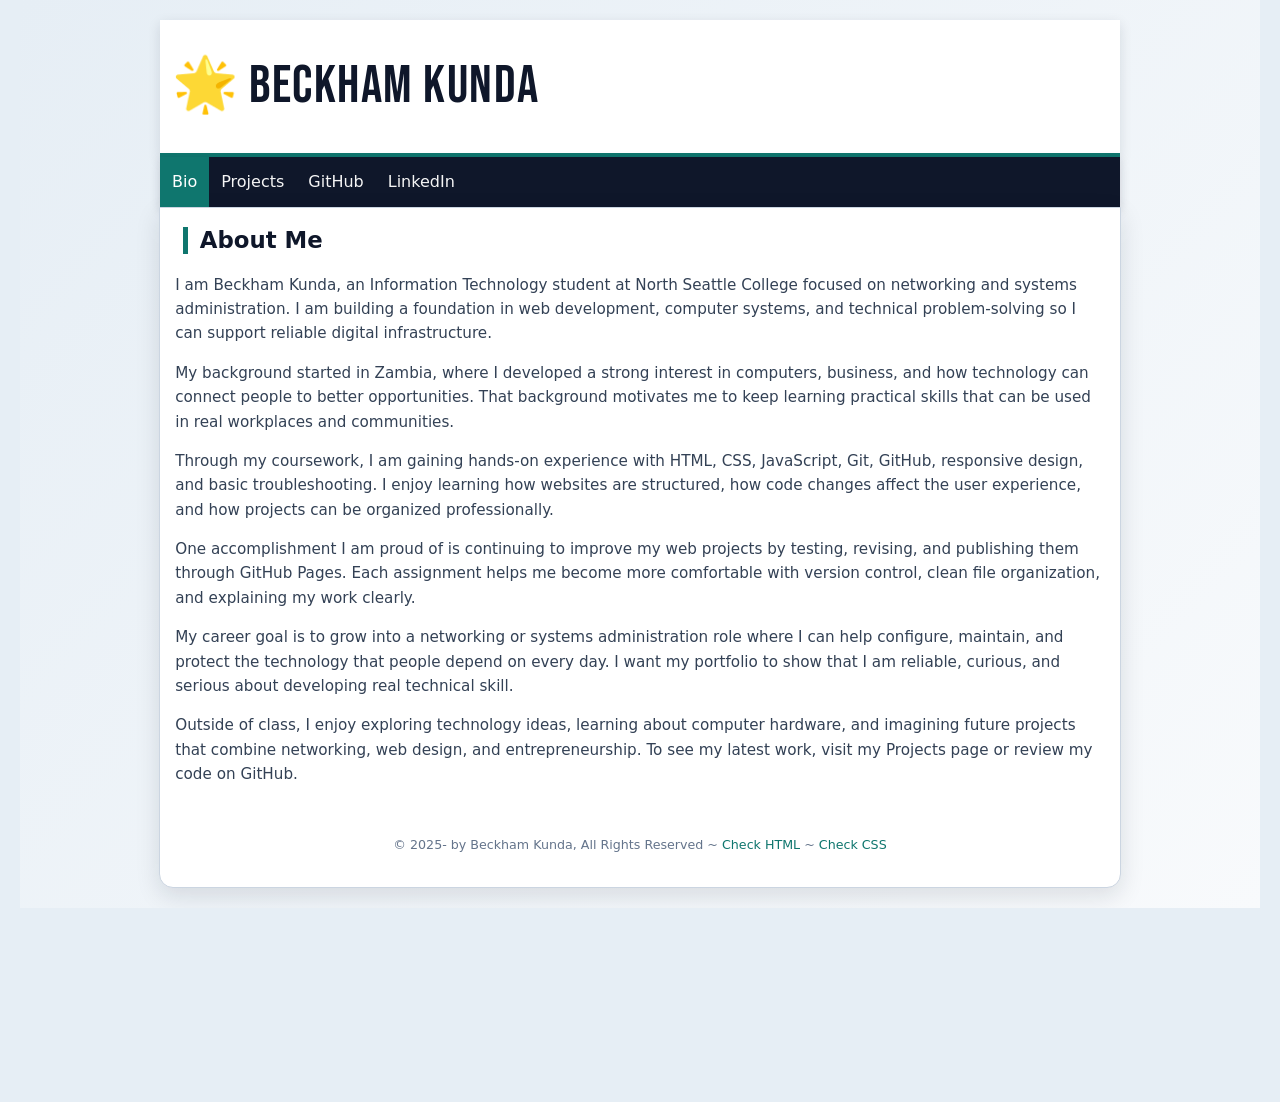
==== index.html @ ca9b9103 "git add . git commit -m "Customize Beckham Kunda portal bio, projects, photos, and design" git push" ====
<!DOCTYPE html>
<html lang="en">
    <head>
        <meta charset="UTF-8">
        <title>Beckham Kunda's Portal</title>
        <link rel="stylesheet" href="css/main.css">
        <link rel="stylesheet" href="css/nav.css">
        <link rel="stylesheet" href="css/animated-star.css">
        <link href="https://fonts.googleapis.com/css2?family=Bebas+Neue&display=swap" rel="stylesheet">
        <link rel="icon" href="data:image/svg+xml,<svg xmlns=%22http://www.w3.org/2000/svg%22 viewBox=%220 0 100 100%22><text y=%22.9em%22 font-size=%2290%22>🌟</text></svg>">
        <style>
        h1 {
            font-family: 'Bebas Neue', sans-serif;
            font-size: 3.5rem;
            color: #0f172a;
            letter-spacing: 1.5px;
        }
        </style>
    </head>
    <body>
        <header>
            <h1>
                <span class="animated-star" aria-label="Achiever Star">🌟</span> Beckham Kunda
            </h1>
            <nav class="topnav" id="myTopnav">
                <a href="index.html" class="active">Bio</a>
                <a href="projects.html">Projects</a>
                <a href="https://github.com/beckhamkunda67" target="_blank">GitHub</a>
                <a href="#" target="_blank">LinkedIn</a>
                <a href="javascript:void(0);" class="icon" onclick="myFunction()">&#9776;</a>
            </nav>
        </header>
        
        <main class="wrapper">
            <picture class="profile">
                <source media="(min-width: 1200px)" srcset="images/desktop.jpg">
                <source media="(min-width: 501px)" srcset="images/tablet.jpg">
                <img src="images/phone.jpg" alt="Photo of Beckham Kunda">
            </picture>   

            <h2 class="subheader">About Me</h2>
            
            <p>I am Beckham Kunda, an Information Technology student at North Seattle College focused on networking and systems administration. I am building a foundation in web development, computer systems, and technical problem-solving so I can support reliable digital infrastructure.</p>

            <p>My background started in Zambia, where I developed a strong interest in computers, business, and how technology can connect people to better opportunities. That background motivates me to keep learning practical skills that can be used in real workplaces and communities.</p>

            <p>Through my coursework, I am gaining hands-on experience with HTML, CSS, JavaScript, Git, GitHub, responsive design, and basic troubleshooting. I enjoy learning how websites are structured, how code changes affect the user experience, and how projects can be organized professionally.</p>

            <p>One accomplishment I am proud of is continuing to improve my web projects by testing, revising, and publishing them through GitHub Pages. Each assignment helps me become more comfortable with version control, clean file organization, and explaining my work clearly.</p>

            <p>My career goal is to grow into a networking or systems administration role where I can help configure, maintain, and protect the technology that people depend on every day. I want my portfolio to show that I am reliable, curious, and serious about developing real technical skill.</p>

            <p>Outside of class, I enjoy exploring technology ideas, learning about computer hardware, and imagining future projects that combine networking, web design, and entrepreneurship. To see my latest work, visit my Projects page or review my code on GitHub.</p>

            <footer>
                <p><small>&copy; 2025-<span id="this-year"></span> by 
                    Beckham Kunda, All Rights Reserved ~ 
                    <a id="html-checker" href="#" target="_blank">Check HTML</a> ~ 
                    <a id="css-checker" href="#" target="_blank">Check CSS</a></small>
                </p>
            </footer>
        </main>
        <script src="js/main.js" defer></script>
    </body>
</html>
---- css/main.css ----
/* Global rules */

:root {
    --page-bg: #e6eef5;
    --surface: #ffffff;
    --surface-soft: #f8fafc;
    --heading: #0f172a;
    --text: #334155;
    --muted-text: #64748b;
    --accent: #0f766e;
    --accent-dark: #115e59;
    --gold: #d97706;
    --border: #cbd5e1;
    --shadow: rgba(15, 23, 42, 0.12);
}

html {
    background-color: var(--page-bg);
    font-size: 0.95em;
}

body {
    font-family: system-ui, -apple-system, BlinkMacSystemFont, "Segoe UI", sans-serif;
    line-height: 1.6;
    background: linear-gradient(135deg, #e6eef5 0%, #f8fafc 100%);
    color: var(--text);
    margin: 0 auto;
    padding: 20px;
    max-width: 1200px;
}

::selection {
    color: #ffffff; 
    background: var(--gold);
}

h1 {
    font-weight: normal;
    margin: auto;
    background: var(--surface);
    line-height: 2.5em;
    border-bottom: 4px solid var(--accent);
    box-shadow: 0 4px 12px var(--shadow);
}

main.wrapper {
    background-color: var(--surface);
    overflow: auto;
    border: 1px solid var(--border);
    border-radius: 0 0 14px 14px;
    box-shadow: 0 8px 24px var(--shadow);
}

p {
    margin: 1em;
}

h2,
h3 {
    font-weight: 600;
    margin-left: 1em;
    line-height: 1.2em;
    color: var(--heading);
}

.subheader {
    color: var(--heading);
    border-left: 5px solid var(--accent);
    padding-left: 12px;
}

.subtitle {
    color: var(--muted-text);
}

a {
    color: var(--accent);
    text-decoration: none;
    font-weight: 500;
}

a:hover {
    color: #ffffff;
    background-color: var(--accent);
    text-decoration: none;
}

footer {
    clear: both;
    text-align: center;
    padding: 1em;
    color: var(--muted-text);
}

/* Responsive rules */

/* DESKTOP */
@media all and (min-width:1200px) {
    main.wrapper {
        width: 80%;
        margin: auto;
    }
    
    h1 {
        width: 79%;
        padding-left: 1%;
    }
    
    picture.profile img {
        width: 50%;
        float: left;
        margin-right: 2em;
        border-radius: 0 0 12px 0;
    }
}

/* TABLET */
@media all and (min-width:501px) and (max-width:1199px) {
    main.wrapper {
        width: 90%;
        margin: auto;
    }
    
    h1 {
        width: 89%;
        padding-left: 1%;
    }
    
    picture.profile img {
        width: 50%;
        float: right;
        margin-left: 1em;
        border-radius: 0 0 0 12px;
    }
}

/* PHONE */
@media all and (max-width:500px) {
    body {
        padding: 0;
    }

    main.wrapper {
        width: 100%;
        border-radius: 0;
    }
    
    h1 {
        width: 99%;
        padding-left: 1%;
        font-size: 2.6rem;
    }
    
    picture.profile img {
        width: 100%;
    }
}

/* start project container rules */
  
.projects-container {
    max-width: 900px;
    margin: 0 auto;
    padding: 20px;
}
  
.project-card {
    display: flex;
    flex-direction: row;
    align-items: center;
    gap: 30px;
    background: var(--surface-soft);
    border: 1px solid var(--border);
    border-radius: 14px;
    padding: 24px;
    margin-bottom: 30px;
    box-shadow: 0 4px 12px var(--shadow);
    transition: transform 0.2s ease, box-shadow 0.2s ease;
}
  
.project-card:hover {
    transform: translateY(-3px);
    box-shadow: 0 8px 20px var(--shadow);
}
  
.project-card:nth-child(even) {
    flex-direction: row-reverse;
}
  
.project-image {
    flex-shrink: 0;
}
  
.project-image img {
    width: 150px;
    height: 150px;
    object-fit: cover;
    border-radius: 10px;
    border: 2px solid var(--border);
}
  
.project-content {
    flex-grow: 1;
}
  
.project-content h2 {
    margin-top: 0;
    margin-left: 0;
    color: var(--heading);
}
  
.project-links {
    margin-top: 20px;
    display: flex;
    gap: 12px;
}
  
.btn {
    display: inline-block;
    text-decoration: none;
    padding: 8px 16px;
    border-radius: 8px;
    font-size: 0.9rem;
    font-weight: 600;
    transition: background-color 0.2s, transform 0.2s;
}
  
.btn:hover {
    transform: translateY(-1px);
}
  
.demo-btn {
    background-color: var(--accent);
    color: #ffffff;
}
  
.demo-btn:hover {
    background-color: var(--accent-dark);
}
  
.repo-btn {
    background-color: #ffffff;
    color: var(--heading);
    border: 1px solid var(--border);
}
  
.repo-btn:hover {
    background-color: var(--heading);
    color: #ffffff;
}
  
@media (max-width: 650px) {
    .project-card, 
    .project-card:nth-child(even) {
        flex-direction: column;
        text-align: center;
    }
    
    .project-links {
        justify-content: center;
        flex-wrap: wrap;
    }
}

/* end project container rules */
---- css/nav.css ----
/* Global rules */

.topnav {
    margin: auto;
    background-color: #0f172a;
    overflow: auto;
    box-shadow: 0 4px 10px rgba(15, 23, 42, 0.18);
}

.topnav a {
    float: left;
    display: block;
    color: whitesmoke;
    text-align: center;
    padding: 12px 12px;
    text-decoration: none;
    text-transform: capitalize;
    font-size: 16px;
}

.topnav a:hover,
.topnav .active {
    background-color: #0f766e;
    color: #ffffff;
}

.topnav .icon {
    display: none;
}

/* Responsive rules */

@media screen and (max-width: 1199px) {
    .topnav a:not(:first-child) {
        display: none;
    }
    
    .topnav a.icon {
        float: right;
        display: block;
    }
    
    .topnav.responsive {
        position: relative;
    }
    
    .topnav.responsive a {
        float: none;
        display: block;
        text-align: left;
    }
    
    .topnav.responsive a.icon {
        position: absolute;
        right: 0;
        top: 0;
    }
}

/* DESKTOP */
@media all and (min-width:1200px) {
    .topnav {
        width: 80%;
    }
}

/* TABLET */
@media all and (min-width:501px) and (max-width:1199px) {
    .topnav {
        width: 90%;
    }
}

/* PHONE */
@media all and (max-width:500px) {
    .topnav {
        width: 100%;
    }
}
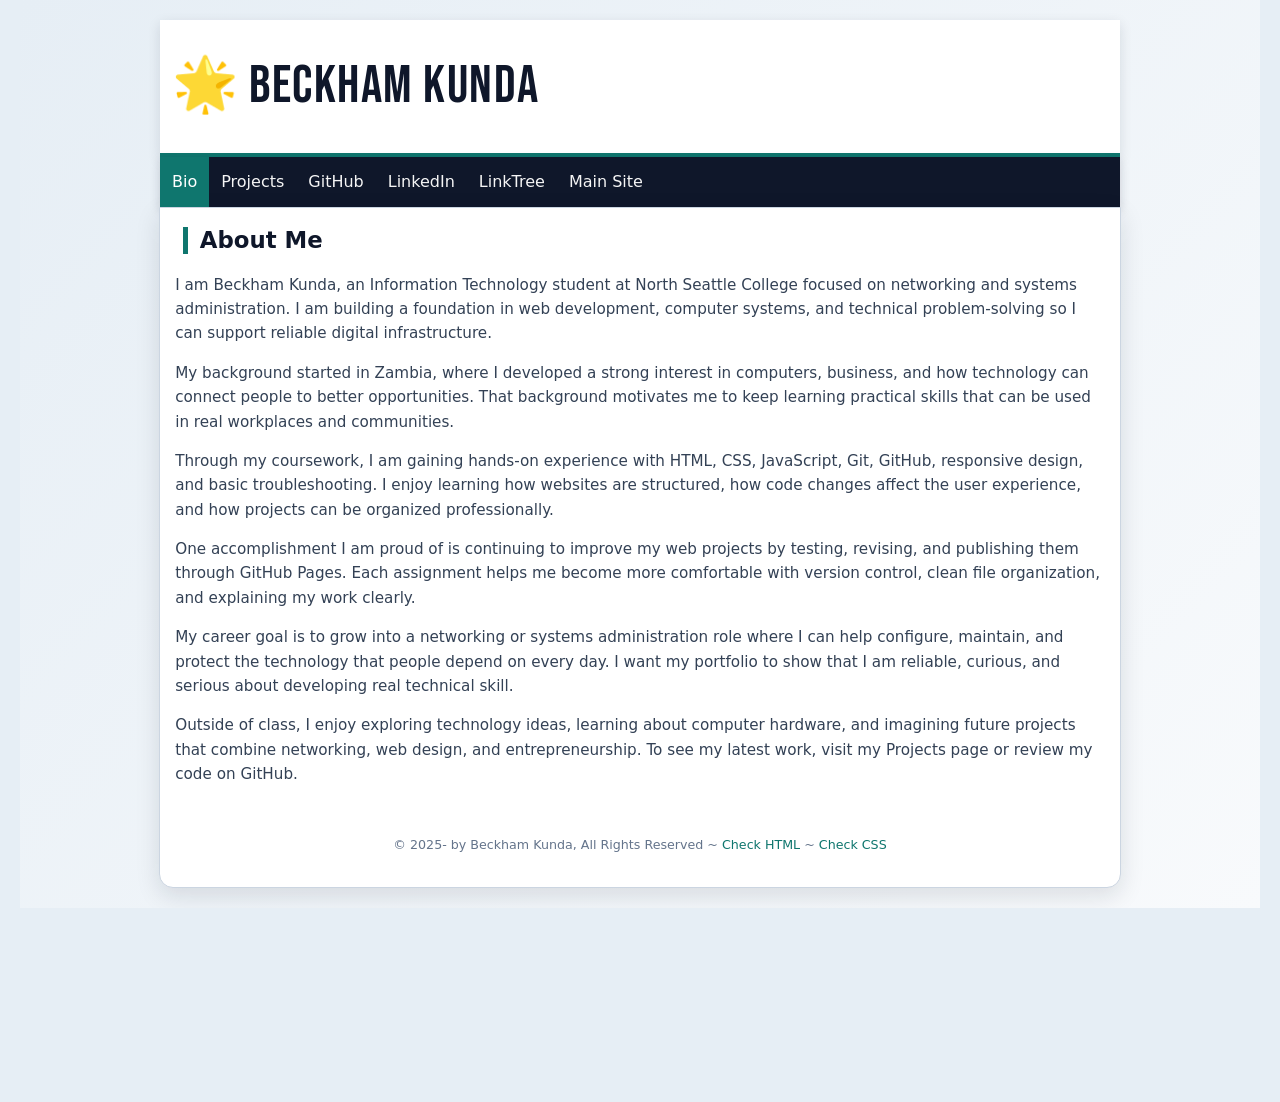
==== commit 314b98b6: "added more links" ====
--- a/index.html
+++ b/index.html
@@ -25,8 +25,11 @@
             <nav class="topnav" id="myTopnav">
                 <a href="index.html" class="active">Bio</a>
                 <a href="projects.html">Projects</a>
-                <a href="https://github.com/beckhamkunda67" target="_blank">GitHub</a>
-                <a href="#" target="_blank">LinkedIn</a>
+                <a href="https://github.com/Beck-26" target="_blank">GitHub</a>
+                <a href="www.linkedin.com/in/beckham-kunda-b17476247" target="_blank">LinkedIn</a>
+                <a href="https://beck-26.github.io/" target="_blank">LinkTree</a>
+                <a href="https://beck-26.github.io/main-site/" target="_blank">Main Site</a>
+
                 <a href="javascript:void(0);" class="icon" onclick="myFunction()">&#9776;</a>
             </nav>
         </header>
--- a/css/main.css
+++ b/css/main.css
@@ -195,9 +195,11 @@
     width: 150px;
     height: 150px;
     object-fit: cover;
+    object-position: center;
     border-radius: 10px;
     border: 2px solid var(--border);
 }
+
   
 .project-content {
     flex-grow: 1;
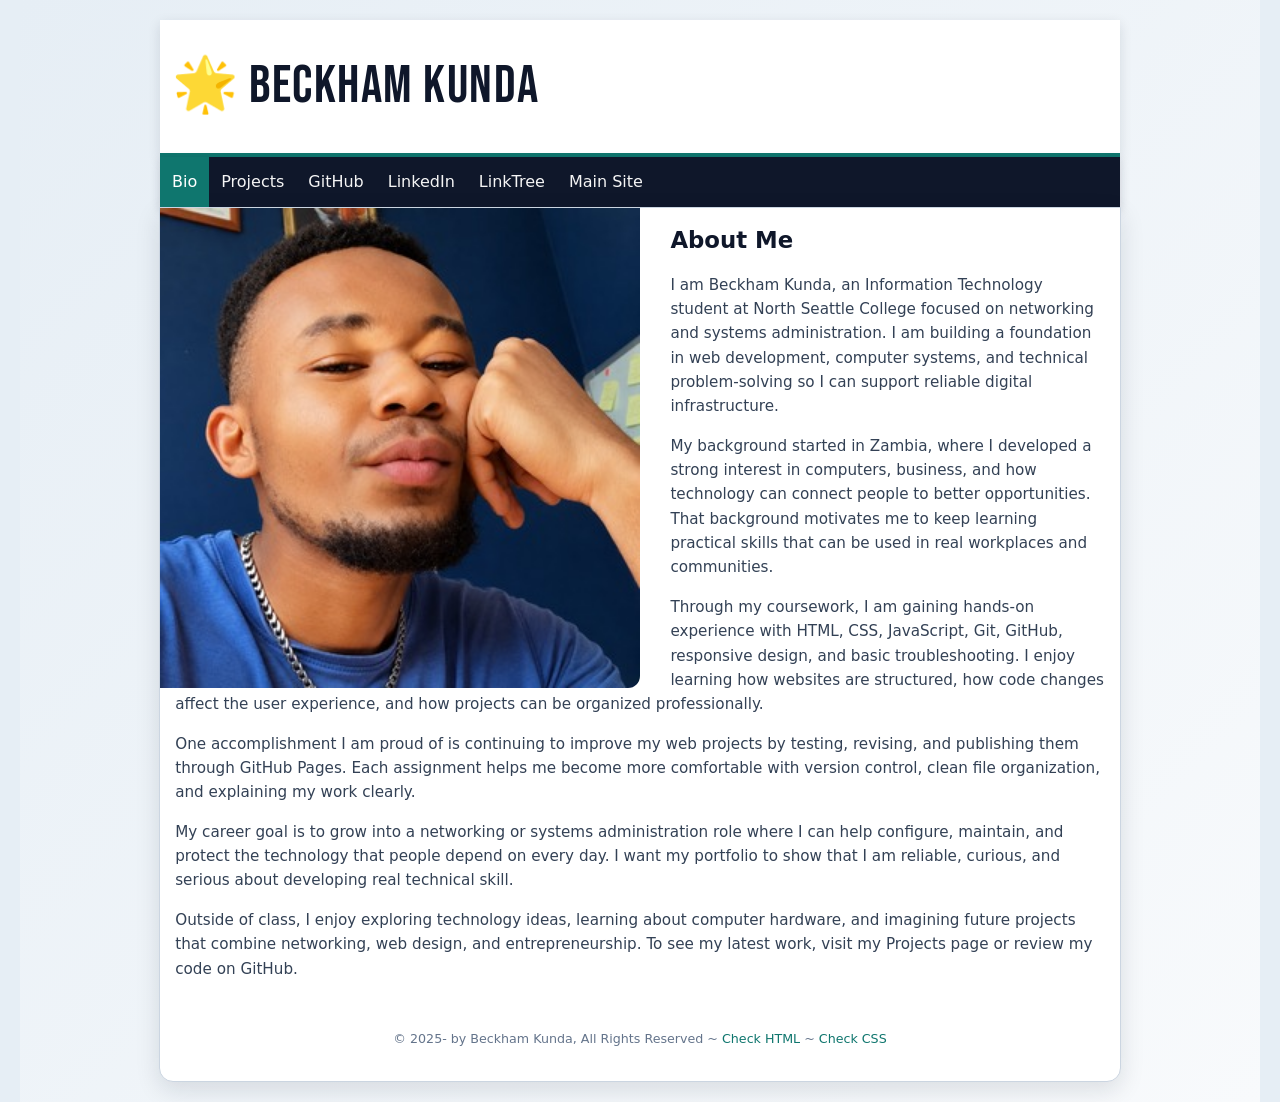
==== commit 7cb5b45d: "..." ====
--- a/index.html
+++ b/index.html
@@ -29,7 +29,6 @@
                 <a href="www.linkedin.com/in/beckham-kunda-b17476247" target="_blank">LinkedIn</a>
                 <a href="https://beck-26.github.io/" target="_blank">LinkTree</a>
                 <a href="https://beck-26.github.io/main-site/" target="_blank">Main Site</a>
-
                 <a href="javascript:void(0);" class="icon" onclick="myFunction()">&#9776;</a>
             </nav>
         </header>
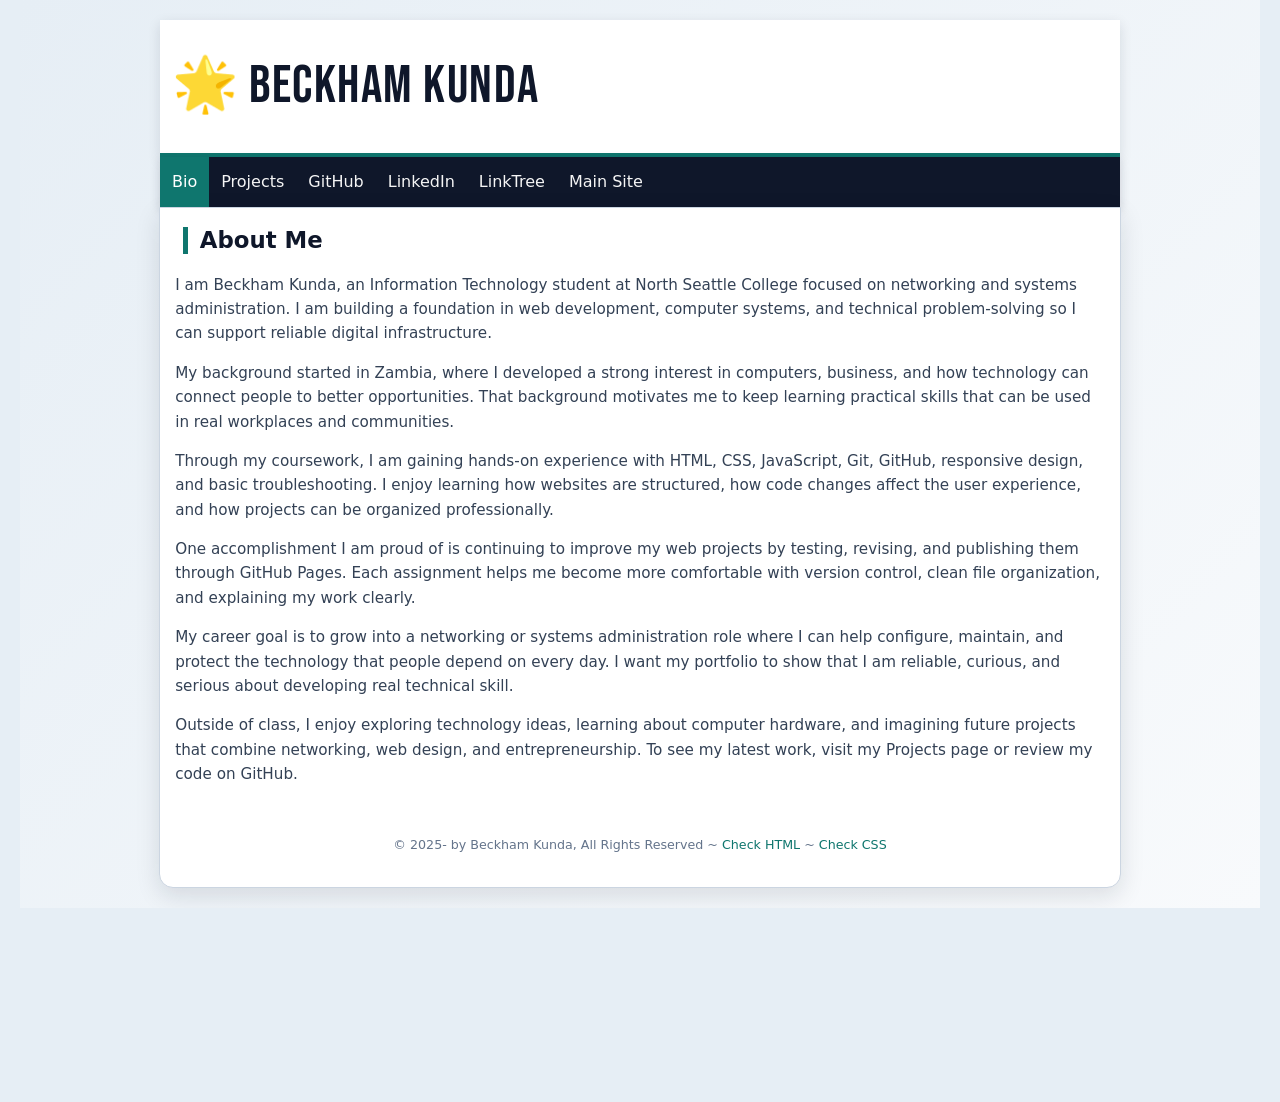
==== commit b3b7cc14: "...." ====
--- a/index.html
+++ b/index.html
@@ -26,7 +26,7 @@
                 <a href="index.html" class="active">Bio</a>
                 <a href="projects.html">Projects</a>
                 <a href="https://github.com/Beck-26" target="_blank">GitHub</a>
-                <a href="www.linkedin.com/in/beckham-kunda-b17476247" target="_blank">LinkedIn</a>
+                <a href="https://www.linkedin.com/in/beckham-kunda-b17476247/" target="_blank">LinkedIn</a>
                 <a href="https://beck-26.github.io/" target="_blank">LinkTree</a>
                 <a href="https://beck-26.github.io/main-site/" target="_blank">Main Site</a>
                 <a href="javascript:void(0);" class="icon" onclick="myFunction()">&#9776;</a>
